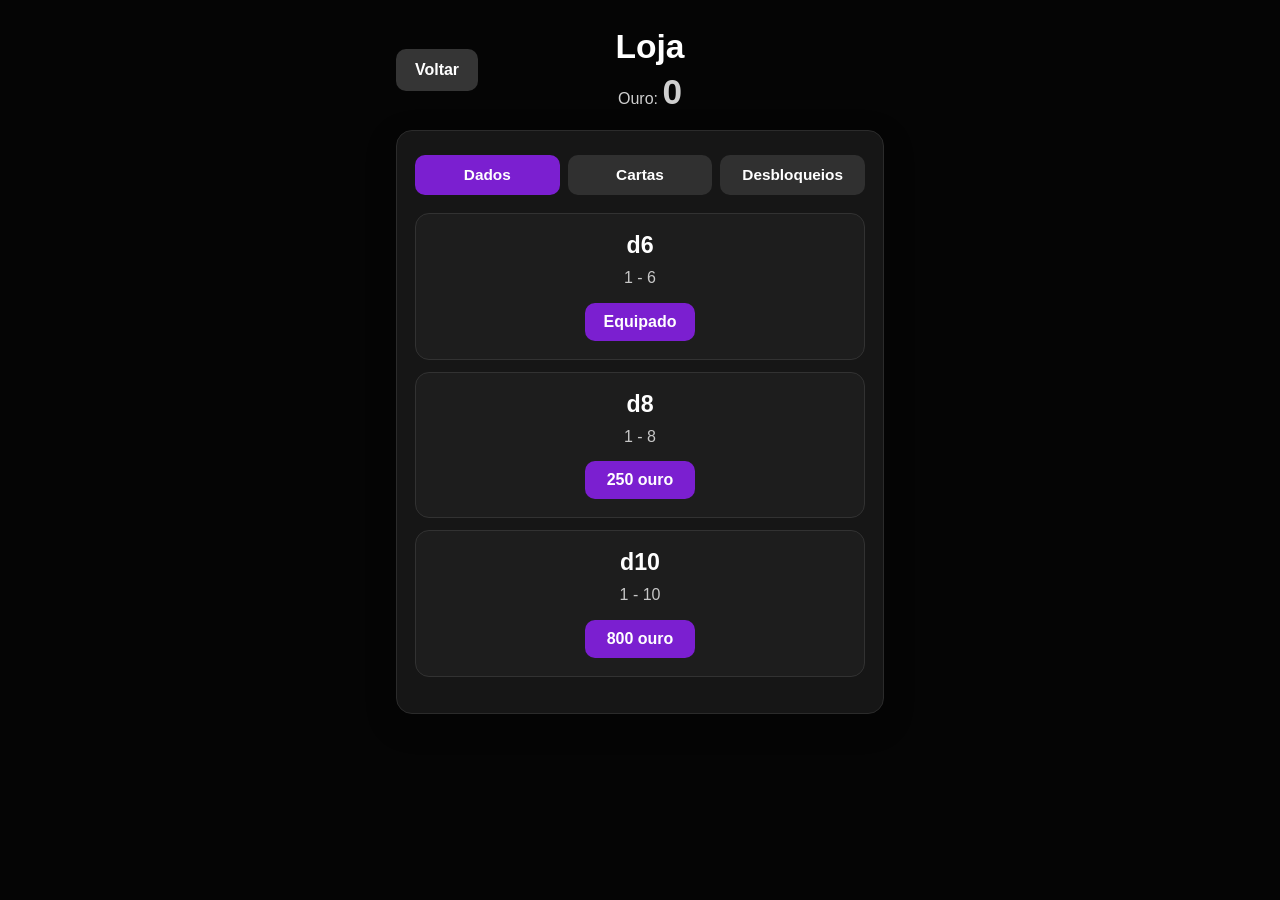
==== shop.html @ 1ba14eb3 "auto commit" ====
<!DOCTYPE html>
<html lang="pt-BR">
<head>
  <meta charset="UTF-8" />
  <meta name="viewport" content="width=device-width, initial-scale=1.0" />
  <title>Loja - Dice & Cards Idle</title>

  <link rel="manifest" href="manifest.json" />
  <link rel="stylesheet" href="style.css" />
  <meta name="theme-color" content="#6a1b9a" />
</head>
<body>
  <div class="container">
    <div class="shop-page-header">
      <button id="backBtn" class="secondary-btn">Voltar</button>

      <div class="shop-page-title">
        <h1>Loja</h1>
        <p class="shop-gold-line">Ouro: <span id="gold">0</span></p>
      </div>
    </div>

    <div class="card">
      <div class="shop-tabs">
        <button class="tab active" data-tab="diceTab">Dados</button>
        <button class="tab" data-tab="cardsTab">Cartas</button>
        <button class="tab" data-tab="unlockTab">Desbloqueios</button>
      </div>

      <div class="shop-body">
        <div id="diceTab" class="tab-content active">
          <div class="shop-item">
            <h3>d6</h3>
            <p>1 - 6</p>
            <button data-buy="dice6">Equipado</button>
          </div>

          <div class="shop-item">
            <h3>d8</h3>
            <p>1 - 8</p>
            <button data-buy="dice8">250 ouro</button>
          </div>

          <div class="shop-item">
            <h3>d10</h3>
            <p>1 - 10</p>
            <button data-buy="dice10">800 ouro</button>
          </div>
        </div>

        <div id="cardsTab" class="tab-content">
          <div class="shop-item">
            <h3>Sorte</h3>
            <p>+1 em toda rolagem</p>
            <button data-buy="luck">80 ouro</button>
          </div>

          <div class="shop-item">
            <h3>Crítico</h3>
            <p>Se cair no máximo, dobra</p>
            <button data-buy="crit">120 ouro</button>
          </div>

          <div class="shop-item">
            <h3>Par</h3>
            <p>Se cair número par, x2</p>
            <button data-buy="even">200 ouro</button>
          </div>
        </div>

        <div id="unlockTab" class="tab-content">
          <div class="shop-item">
            <h3>Auto Roll</h3>
            <p>Rola automaticamente</p>
            <button data-buy="autoroll">300 ouro</button>
          </div>

          <div class="shop-item">
            <h3>Ganho Offline</h3>
            <p>Receba ouro enquanto estiver fora</p>
            <button data-buy="offline">600 ouro</button>
          </div>
        </div>
      </div>
    </div>
  </div>

  <script src="shop.js"></script>
</body>
</html>
---- style.css ----
* {
  box-sizing: border-box;
  margin: 0;
  padding: 0;
}

body {
  background: #050505;
  color: #ffffff;
  font-family: Arial, Helvetica, sans-serif;
  min-height: 100vh;
}

.container {
  width: 100%;
  max-width: 520px;
  margin: 0 auto;
  padding: 28px 16px 40px;
}

h1 {
  text-align: center;
  font-size: 2.1rem;
  font-weight: 700;
  margin-bottom: 22px;
}

h2 {
  font-size: 1.1rem;
  font-weight: 700;
}

.card {
  background: #161616;
  border: 1px solid #2b2b2b;
  border-radius: 16px;
  padding: 24px 18px;
  margin-bottom: 18px;
  box-shadow: 0 10px 30px rgba(0, 0, 0, 0.25);
}

.main-card {
  text-align: center;
  padding-top: 26px;
  padding-bottom: 20px;
}

.ouro-area {
  margin-bottom: 18px;
}

.ouro-area p {
  color: #c9c9c9;
  font-size: 1.05rem;
  margin-bottom: 6px;
}

.ouro-area h2,
.shop-gold-line span {
  font-size: 2.2rem;
  font-weight: 700;
}

.dice {
  width: 82px;
  height: 82px;
  margin: 0 auto 18px;
  border-radius: 16px;
  background: #1f1f1f;
  border: 1px solid #353535;
  display: flex;
  align-items: center;
  justify-content: center;
  font-size: 2.2rem;
  font-weight: 700;
  box-shadow: inset 0 0 0 1px rgba(255, 255, 255, 0.02);
}

.gain-line {
  font-size: 1.2rem;
  font-weight: 700;
  color: #ffffff;
  min-height: 28px;
  margin-bottom: 16px;
}

.main-actions {
  display: flex;
  justify-content: center;
  gap: 10px;
  margin-bottom: 12px;
}

button {
  border: none;
  border-radius: 10px;
  font-weight: 700;
  font-size: 1rem;
  cursor: pointer;
  transition: 0.18s ease;
}

button:disabled {
  opacity: 0.65;
  cursor: not-allowed;
}

.main-btn {
  background: #7b1fd0;
  color: #ffffff;
  min-width: 112px;
  padding: 12px 18px;
}

.main-btn:hover {
  background: #8d31e0;
}

.secondary-btn {
  background: #353535;
  color: #ffffff;
  min-width: 82px;
  padding: 12px 18px;
}

.secondary-btn:hover {
  background: #444444;
}

.version {
  color: #9e9e9e;
  font-size: 0.95rem;
  margin-top: 2px;
}

.card h2 {
  text-align: center;
  font-size: 1.05rem;
  margin-bottom: 18px;
}

.card-slots {
  display: grid;
  grid-template-columns: repeat(3, 1fr);
  gap: 10px;
}

.slot {
  min-height: 72px;
  background: #1e1e1e;
  border: 1px solid #333333;
  border-radius: 12px;
  display: flex;
  align-items: center;
  justify-content: center;
  text-align: center;
  padding: 12px 8px;
  font-weight: 700;
  font-size: 0.98rem;
  cursor: pointer;
  transition: 0.18s ease;
}

.slot:hover {
  border-color: #5a5a5a;
}

.slot.locked {
  color: #8d8d8d;
}

.slot.locked span {
  display: inline-block;
  margin-top: 3px;
  font-size: 0.9rem;
  font-weight: 400;
}

/* SHOP PAGE */

.shop-page-header {
  display: flex;
  align-items: center;
  gap: 12px;
  margin-bottom: 18px;
}

.shop-page-title {
  flex: 1;
  text-align: center;
  margin-right: 74px;
}

.shop-page-title h1 {
  margin-bottom: 6px;
}

.shop-gold-line {
  color: #cfcfcf;
  font-size: 1rem;
}

.shop-tabs {
  display: grid;
  grid-template-columns: repeat(3, 1fr);
  gap: 8px;
  margin-bottom: 18px;
}

.tab {
  background: #303030;
  color: #ffffff;
  padding: 11px 10px;
  border-radius: 10px;
  font-size: 0.96rem;
}

.tab:hover {
  background: #3b3b3b;
}

.tab.active {
  background: #7b1fd0;
}

.shop-body {
  width: 100%;
}

.tab-content {
  display: none;
}

.tab-content.active {
  display: block;
}

.shop-item {
  background: #1d1d1d;
  border: 1px solid #323232;
  border-radius: 14px;
  padding: 18px 14px;
  text-align: center;
  margin-bottom: 12px;
}

.shop-item h3 {
  font-size: 1.45rem;
  margin-bottom: 8px;
}

.shop-item p {
  color: #c7c7c7;
  font-size: 1rem;
  line-height: 1.35;
  margin-bottom: 14px;
}

.shop-item button {
  background: #7b1fd0;
  color: #ffffff;
  padding: 10px 18px;
  min-width: 110px;
}

.shop-item button:hover {
  background: #8d31e0;
}

.shop-item button:disabled {
  background: #555555;
}

/* small polish */
a {
  color: inherit;
  text-decoration: none;
}

@media (max-width: 560px) {
  .container {
    padding: 22px 12px 32px;
  }

  h1 {
    font-size: 1.85rem;
    margin-bottom: 18px;
  }

  .card {
    padding: 20px 14px;
  }

  .dice {
    width: 76px;
    height: 76px;
    font-size: 2rem;
  }

  .main-actions {
    flex-wrap: wrap;
  }

  .main-btn,
  .secondary-btn {
    min-width: 110px;
  }

  .shop-page-header {
    align-items: flex-start;
  }

  .shop-page-title {
    margin-right: 0;
  }

  .card-slots {
    grid-template-columns: 1fr;
  }

  .slot {
    min-height: 66px;
  }

  .shop-item h3 {
    font-size: 1.25rem;
  }
}
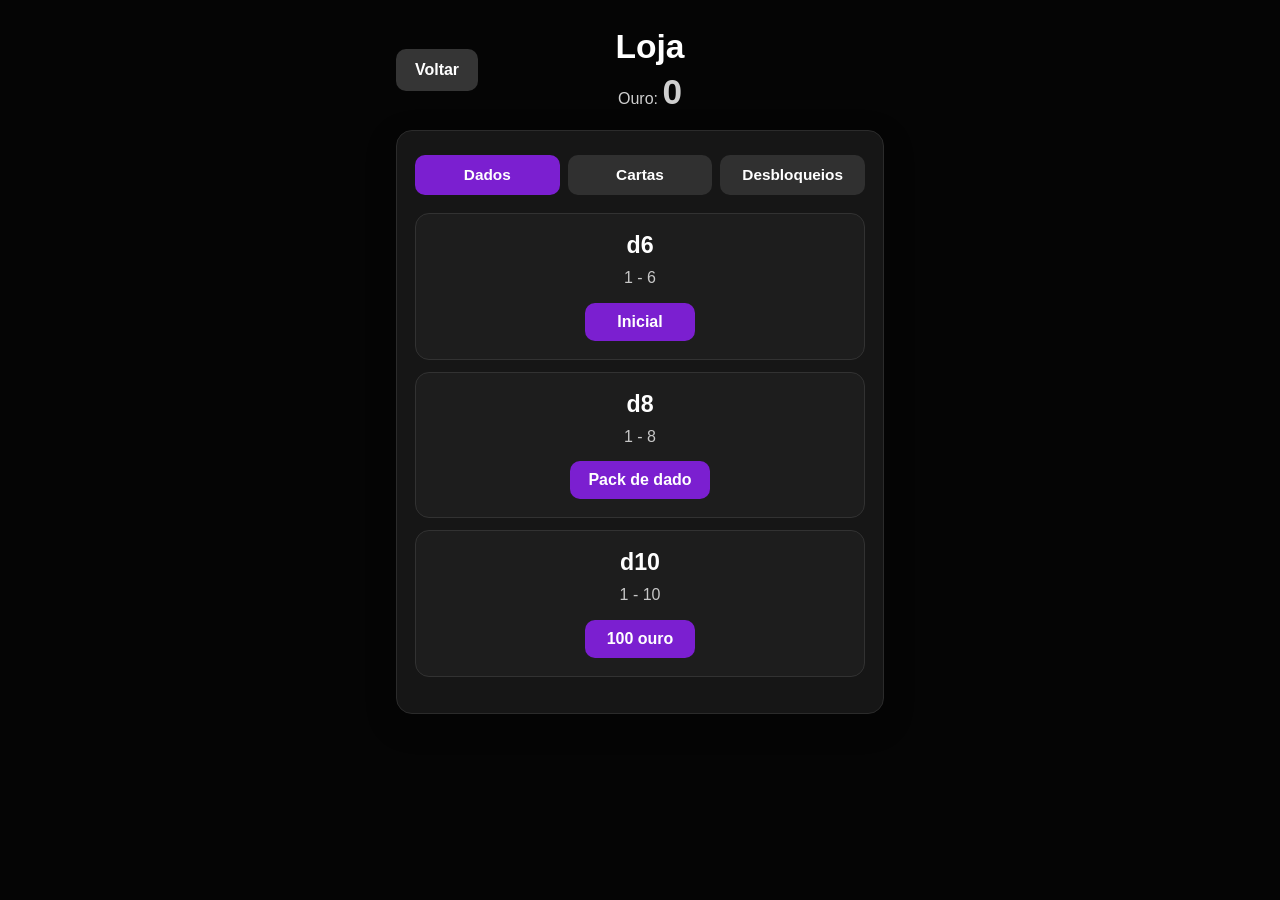
==== commit da2849fa: "auto commit" ====
--- a/shop.html
+++ b/shop.html
@@ -85,6 +85,6 @@
     </div>
   </div>
 
-  <script src="shop.js"></script>
+  <script type="module" src="./js/shop.js"></script>
 </body>
 </html>
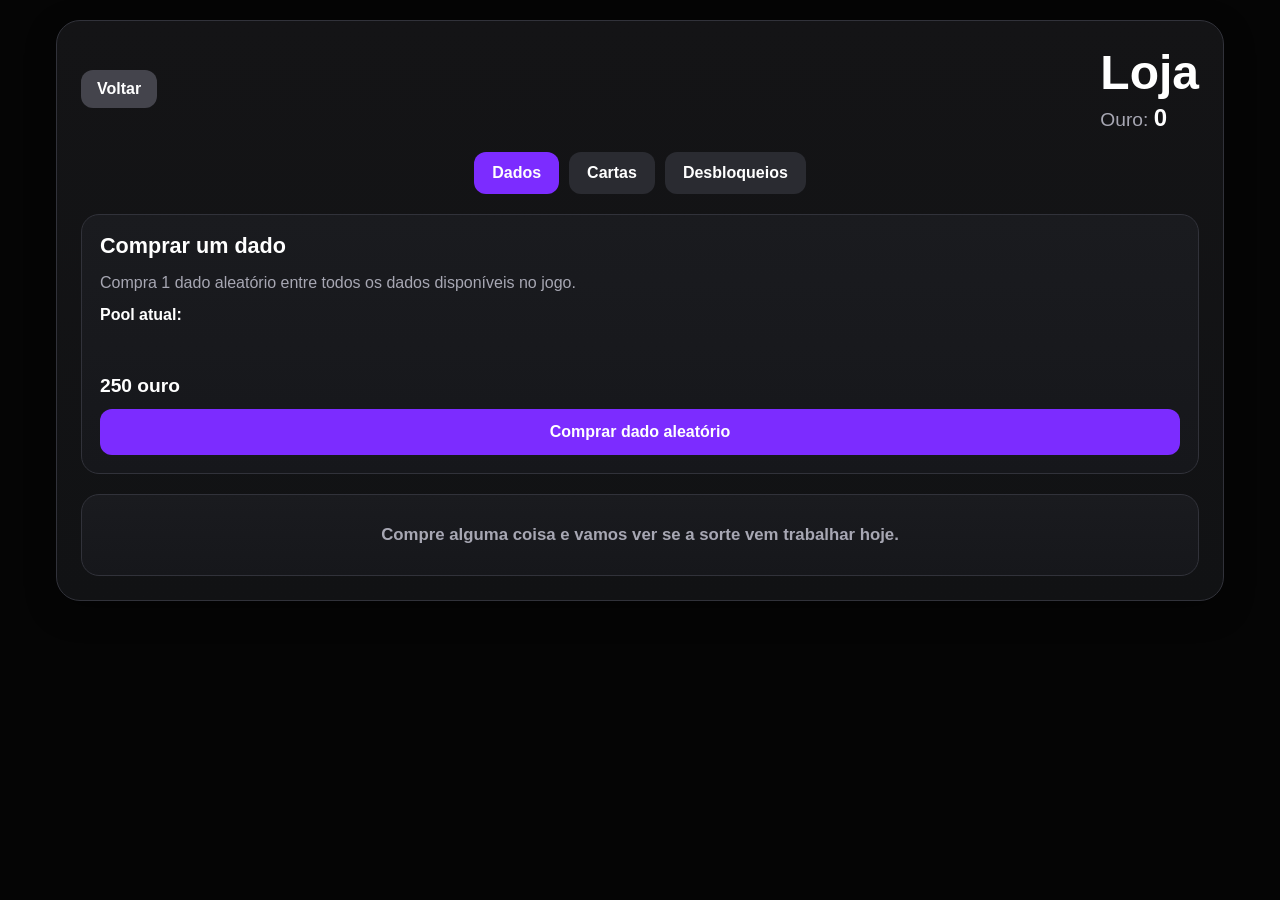
==== commit ed196549: "auto commit" ====
--- a/shop.html
+++ b/shop.html
@@ -4,86 +4,245 @@
   <meta charset="UTF-8" />
   <meta name="viewport" content="width=device-width, initial-scale=1.0" />
   <title>Loja - Dice & Cards Idle</title>
-
-  <link rel="manifest" href="manifest.json" />
-  <link rel="stylesheet" href="style.css" />
-  <meta name="theme-color" content="#6a1b9a" />
+  <link rel="stylesheet" href="./style.css" />
+  <style>
+    .shop-header {
+      display: flex;
+      justify-content: space-between;
+      align-items: center;
+      gap: 12px;
+      margin-bottom: 20px;
+      flex-wrap: wrap;
+    }
+
+    .shop-back {
+      text-decoration: none;
+      color: #fff;
+      background: #44444c;
+      border-radius: 12px;
+      padding: 10px 16px;
+      font-weight: 800;
+      display: inline-flex;
+      align-items: center;
+      justify-content: center;
+    }
+
+    .shop-title-wrap {
+      display: flex;
+      flex-direction: column;
+      gap: 4px;
+    }
+
+    .shop-title {
+      margin: 0;
+      font-size: clamp(2rem, 4vw, 3rem);
+      font-weight: 900;
+    }
+
+    .shop-gold {
+      font-size: 1.2rem;
+      color: var(--muted);
+    }
+
+    .shop-gold strong {
+      color: #fff;
+      font-size: 1.5rem;
+    }
+
+    .shop-tabs {
+      display: flex;
+      gap: 10px;
+      flex-wrap: wrap;
+      justify-content: center;
+      margin-bottom: 20px;
+    }
+
+    .shop-tab {
+      border: none;
+      border-radius: 12px;
+      padding: 12px 18px;
+      background: #2a2b31;
+      color: #fff;
+      font-weight: 800;
+      cursor: pointer;
+    }
+
+    .shop-tab.active {
+      background: var(--purple);
+    }
+
+    .shop-tab-panel {
+      display: none;
+    }
+
+    .shop-tab-panel.active {
+      display: block;
+    }
+
+    .shop-grid {
+      display: grid;
+      grid-template-columns: repeat(auto-fit, minmax(280px, 1fr));
+      gap: 16px;
+    }
+
+    .shop-card {
+      background: linear-gradient(180deg, var(--panel-2), #16171b);
+      border: 1px solid var(--border);
+      border-radius: 18px;
+      padding: 18px;
+      display: flex;
+      flex-direction: column;
+      gap: 12px;
+      min-height: 260px;
+    }
+
+    .shop-card h3 {
+      margin: 0;
+      font-size: 1.35rem;
+    }
+
+    .shop-card p {
+      margin: 0;
+      color: var(--muted);
+      line-height: 1.45;
+    }
+
+    .shop-price {
+      margin-top: auto;
+      font-size: 1.2rem;
+      font-weight: 900;
+      color: #fff;
+    }
+
+    .shop-action {
+      width: 100%;
+      height: 46px;
+      border: none;
+      border-radius: 12px;
+      background: var(--purple);
+      color: #fff;
+      font-weight: 800;
+      cursor: pointer;
+    }
+
+    .shop-action:disabled {
+      opacity: 0.5;
+      cursor: not-allowed;
+    }
+
+    .pool-list {
+      display: flex;
+      flex-wrap: wrap;
+      gap: 8px;
+      margin-top: 6px;
+    }
+
+    .pool-badge {
+      border: 1px solid var(--border);
+      background: #202127;
+      border-radius: 999px;
+      padding: 6px 10px;
+      font-size: 0.9rem;
+      color: #fff;
+    }
+
+    .shop-result {
+      margin-top: 20px;
+      background: linear-gradient(180deg, var(--panel-2), #16171b);
+      border: 1px solid var(--border);
+      border-radius: 18px;
+      padding: 16px;
+      min-height: 82px;
+      display: flex;
+      align-items: center;
+      justify-content: center;
+      text-align: center;
+      font-weight: 800;
+      font-size: 1.05rem;
+    }
+
+    .shop-result.muted {
+      color: var(--muted);
+      font-weight: 600;
+    }
+  </style>
 </head>
 <body>
-  <div class="container">
-    <div class="shop-page-header">
-      <button id="backBtn" class="secondary-btn">Voltar</button>
-
-      <div class="shop-page-title">
-        <h1>Loja</h1>
-        <p class="shop-gold-line">Ouro: <span id="gold">0</span></p>
+  <main class="container">
+    <section class="panel">
+      <div class="shop-header">
+        <a href="./index.html" class="shop-back">Voltar</a>
+
+        <div class="shop-title-wrap">
+          <h1 class="shop-title">Loja</h1>
+          <div class="shop-gold">Ouro: <strong id="shopGoldValue">0</strong></div>
+        </div>
       </div>
-    </div>
-
-    <div class="card">
+
       <div class="shop-tabs">
-        <button class="tab active" data-tab="diceTab">Dados</button>
-        <button class="tab" data-tab="cardsTab">Cartas</button>
-        <button class="tab" data-tab="unlockTab">Desbloqueios</button>
+        <button class="shop-tab active" data-tab="dados">Dados</button>
+        <button class="shop-tab" data-tab="cartas">Cartas</button>
+        <button class="shop-tab" data-tab="desbloqueios">Desbloqueios</button>
       </div>
 
-      <div class="shop-body">
-        <div id="diceTab" class="tab-content active">
-          <div class="shop-item">
-            <h3>d6</h3>
-            <p>1 - 6</p>
-            <button data-buy="dice6">Equipado</button>
-          </div>
-
-          <div class="shop-item">
-            <h3>d8</h3>
-            <p>1 - 8</p>
-            <button data-buy="dice8">250 ouro</button>
-          </div>
-
-          <div class="shop-item">
-            <h3>d10</h3>
-            <p>1 - 10</p>
-            <button data-buy="dice10">800 ouro</button>
-          </div>
-        </div>
-
-        <div id="cardsTab" class="tab-content">
-          <div class="shop-item">
-            <h3>Sorte</h3>
-            <p>+1 em toda rolagem</p>
-            <button data-buy="luck">80 ouro</button>
-          </div>
-
-          <div class="shop-item">
-            <h3>Crítico</h3>
-            <p>Se cair no máximo, dobra</p>
-            <button data-buy="crit">120 ouro</button>
-          </div>
-
-          <div class="shop-item">
-            <h3>Par</h3>
-            <p>Se cair número par, x2</p>
-            <button data-buy="even">200 ouro</button>
-          </div>
-        </div>
-
-        <div id="unlockTab" class="tab-content">
-          <div class="shop-item">
-            <h3>Auto Roll</h3>
-            <p>Rola automaticamente</p>
-            <button data-buy="autoroll">300 ouro</button>
-          </div>
-
-          <div class="shop-item">
-            <h3>Ganho Offline</h3>
-            <p>Receba ouro enquanto estiver fora</p>
-            <button data-buy="offline">600 ouro</button>
-          </div>
-        </div>
+      <section id="tab-dados" class="shop-tab-panel active">
+        <div class="shop-grid">
+          <article class="shop-card">
+            <h3>Comprar um dado</h3>
+            <p>
+              Compra 1 dado aleatório entre todos os dados disponíveis no jogo.
+            </p>
+
+            <div>
+              <strong>Pool atual:</strong>
+              <div id="dicePoolList" class="pool-list"></div>
+            </div>
+
+            <div class="shop-price">250 ouro</div>
+            <button id="buyRandomDieButton" class="shop-action">Comprar dado aleatório</button>
+          </article>
+        </div>
+      </section>
+
+      <section id="tab-cartas" class="shop-tab-panel">
+        <div class="shop-grid">
+          <article class="shop-card">
+            <h3>Comprar uma carta</h3>
+            <p>
+              Compra 1 carta aleatória entre todas as cartas disponíveis no jogo.
+            </p>
+
+            <div>
+              <strong>Pool atual:</strong>
+              <div id="cardPoolList" class="pool-list"></div>
+            </div>
+
+            <div class="shop-price">180 ouro</div>
+            <button id="buyRandomCardButton" class="shop-action">Comprar carta aleatória</button>
+          </article>
+        </div>
+      </section>
+
+      <section id="tab-desbloqueios" class="shop-tab-panel">
+        <div class="shop-grid">
+          <article class="shop-card">
+            <h3>Desbloqueios</h3>
+            <p>
+              Essa aba vai servir para upgrades permanentes depois, como:
+              Auto Roll, Offline Gain, mais slots, melhorias de raridade e outras maldades viciantes.
+            </p>
+
+            <div class="shop-price">Em breve</div>
+            <button class="shop-action" disabled>Indisponível por enquanto</button>
+          </article>
+        </div>
+      </section>
+
+      <div id="shopResult" class="shop-result muted">
+        Compre alguma coisa e vamos ver se a sorte vem trabalhar hoje.
       </div>
-    </div>
-  </div>
+    </section>
+  </main>
 
   <script type="module" src="./js/shop.js"></script>
 </body>
--- a/style.css
+++ b/style.css
@@ -1,328 +1,524 @@
+:root {
+  --bg: #050505;
+  --panel: #141416;
+  --panel-2: #1a1b1f;
+  --border: #31323a;
+  --text: #ffffff;
+  --muted: #a7a7b3;
+  --purple: #7c2cff;
+  --purple-hover: #8d46ff;
+  --button-dark: #44444c;
+  --shadow: 0 10px 30px rgba(0, 0, 0, 0.35);
+}
+
 * {
   box-sizing: border-box;
+}
+
+html,
+body {
   margin: 0;
   padding: 0;
+  background: var(--bg);
+  color: var(--text);
+  font-family: Arial, Helvetica, sans-serif;
 }
 
 body {
-  background: #050505;
-  color: #ffffff;
-  font-family: Arial, Helvetica, sans-serif;
   min-height: 100vh;
 }
 
+button,
+a {
+  font: inherit;
+}
+
 .container {
+  width: min(100%, 1200px);
+  margin: 0 auto;
+  padding: 20px 16px 40px;
+}
+
+.title {
+  text-align: center;
+  font-size: clamp(2.6rem, 4vw, 4rem);
+  margin: 0 0 22px;
+  font-weight: 900;
+}
+
+.panel {
+  background: linear-gradient(180deg, var(--panel), #111214);
+  border: 1px solid var(--border);
+  border-radius: 24px;
+  padding: 24px;
+  box-shadow: var(--shadow);
+  margin-bottom: 18px;
+}
+
+.main-panel {
+  display: flex;
+  flex-direction: column;
+  align-items: center;
+  gap: 18px;
+}
+
+.gold-box {
+  display: flex;
+  flex-direction: column;
+  align-items: center;
+  gap: 6px;
+}
+
+.label {
+  font-size: 1.2rem;
+  color: var(--text);
+  opacity: 0.92;
+}
+
+#goldValue {
+  font-size: 3rem;
+  font-weight: 900;
+}
+
+.roll-summary-area {
   width: 100%;
-  max-width: 520px;
+  display: flex;
+  justify-content: center;
+}
+
+.roll-slots-preview {
+  display: flex;
+  flex-wrap: wrap;
+  align-items: center;
+  justify-content: center;
+  gap: 12px;
+  min-height: 92px;
+}
+
+.roll-slot-box,
+.roll-total-box {
+  width: 74px;
+  height: 74px;
+  border-radius: 16px;
+  border: 1px solid var(--border);
+  background: linear-gradient(180deg, #1f2024, #18191d);
+  display: flex;
+  flex-direction: column;
+  align-items: center;
+  justify-content: center;
+  box-shadow: inset 0 0 0 1px rgba(255,255,255,0.02);
+}
+
+.roll-slot-box.empty {
+  opacity: 0.45;
+}
+
+.roll-slot-label {
+  font-size: 0.68rem;
+  color: var(--muted);
+  font-weight: 700;
+  margin-bottom: 4px;
+}
+
+.roll-slot-value,
+.roll-total-value {
+  font-size: 1.75rem;
+  font-weight: 900;
+}
+
+.roll-equals {
+  font-size: 2rem;
+  font-weight: 900;
+  color: var(--muted);
+  padding: 0 2px;
+}
+
+.roll-gain {
+  font-size: 2rem;
+  font-weight: 900;
+  color: var(--text);
+}
+
+.actions {
+  display: flex;
+  gap: 12px;
+  flex-wrap: wrap;
+  justify-content: center;
+}
+
+.btn {
+  border: none;
+  text-decoration: none;
+  min-width: 126px;
+  height: 50px;
+  border-radius: 14px;
+  padding: 0 20px;
+  display: inline-flex;
+  align-items: center;
+  justify-content: center;
+  color: #fff;
+  font-weight: 800;
+  cursor: pointer;
+  transition: transform 0.15s ease, opacity 0.15s ease, background 0.15s ease;
+}
+
+.btn:hover {
+  transform: translateY(-1px);
+}
+
+.btn-primary {
+  background: var(--purple);
+}
+
+.btn-primary:hover {
+  background: var(--purple-hover);
+}
+
+.btn-secondary {
+  background: var(--button-dark);
+}
+
+.version {
+  color: var(--muted);
+  font-size: 1rem;
+}
+
+.build-sections {
+  display: grid;
+  grid-template-columns: 1fr 1fr;
+  gap: 18px;
+  align-items: start;
+}
+
+.build-panel {
+  min-height: 100%;
+}
+
+.section-header {
+  display: flex;
+  flex-direction: column;
+  gap: 6px;
+  margin-bottom: 18px;
+}
+
+.section-header h2 {
+  margin: 0;
+  text-align: center;
+  font-size: 1.7rem;
+}
+
+.section-subtitle {
+  text-align: center;
+  color: var(--muted);
+  font-size: 0.95rem;
+}
+
+.dice-slots,
+.card-slots {
+  display: grid;
+  grid-template-columns: repeat(3, minmax(0, 1fr));
+  gap: 14px;
+}
+
+.dice-slot {
+  background: linear-gradient(180deg, var(--panel-2), #16171b);
+  border: 1px solid var(--border);
+  border-radius: 18px;
+  padding: 14px;
+  min-height: 250px;
+  display: flex;
+  flex-direction: column;
+  gap: 10px;
+  justify-content: space-between;
+}
+
+.card-slot {
+  background: linear-gradient(180deg, var(--panel-2), #16171b);
+  border: 1px solid var(--border);
+  border-radius: 18px;
+  padding: 14px;
+  min-height: 290px;
+  display: flex;
+  flex-direction: column;
+  gap: 10px;
+  justify-content: space-between;
+}
+
+.dice-slot-header,
+.card-slot-header {
+  display: flex;
+  justify-content: space-between;
+  align-items: flex-start;
+  gap: 8px;
+}
+
+.slot-label {
+  font-size: 0.8rem;
+  color: var(--muted);
+  font-weight: 700;
+  text-transform: uppercase;
+  letter-spacing: 0.04em;
+  line-height: 1.2;
+}
+
+.rarity-badge {
+  font-size: 0.68rem;
+  padding: 4px 8px;
+  border-radius: 999px;
+  background: #2a2b31;
+  color: #fff;
+  border: 1px solid rgba(255,255,255,0.08);
+  white-space: nowrap;
+}
+
+.dice-face {
+  width: 64px;
+  height: 64px;
   margin: 0 auto;
-  padding: 28px 16px 40px;
-}
-
-h1 {
-  text-align: center;
-  font-size: 2.1rem;
-  font-weight: 700;
-  margin-bottom: 22px;
-}
-
-h2 {
-  font-size: 1.1rem;
-  font-weight: 700;
-}
-
-.card {
-  background: #161616;
-  border: 1px solid #2b2b2b;
-  border-radius: 16px;
-  padding: 24px 18px;
-  margin-bottom: 18px;
-  box-shadow: 0 10px 30px rgba(0, 0, 0, 0.25);
-}
-
-.main-card {
-  text-align: center;
-  padding-top: 26px;
-  padding-bottom: 20px;
-}
-
-.ouro-area {
-  margin-bottom: 18px;
-}
-
-.ouro-area p {
-  color: #c9c9c9;
+  border-radius: 14px;
+  border: 1px solid var(--border);
+  display: grid;
+  place-items: center;
+  font-size: 1.4rem;
+  font-weight: 900;
+  background: #202127;
+}
+
+.card-art {
+  width: 100%;
+  aspect-ratio: 5 / 7;
+  border-radius: 14px;
+  border: 1px solid var(--border);
+  background: linear-gradient(180deg, #24252d, #1b1c21);
+  display: flex;
+  align-items: center;
+  justify-content: center;
+  padding: 10px;
+  text-align: center;
+  font-size: 1.15rem;
+  font-weight: 900;
+}
+
+.slot-name {
+  text-align: center;
+  font-weight: 800;
   font-size: 1.05rem;
-  margin-bottom: 6px;
-}
-
-.ouro-area h2,
-.shop-gold-line span {
-  font-size: 2.2rem;
-  font-weight: 700;
-}
-
-.dice {
-  width: 82px;
-  height: 82px;
-  margin: 0 auto 18px;
-  border-radius: 16px;
-  background: #1f1f1f;
-  border: 1px solid #353535;
-  display: flex;
-  align-items: center;
-  justify-content: center;
-  font-size: 2.2rem;
-  font-weight: 700;
-  box-shadow: inset 0 0 0 1px rgba(255, 255, 255, 0.02);
-}
-
-.gain-line {
-  font-size: 1.2rem;
-  font-weight: 700;
-  color: #ffffff;
-  min-height: 28px;
-  margin-bottom: 16px;
-}
-
-.main-actions {
-  display: flex;
-  justify-content: center;
-  gap: 10px;
-  margin-bottom: 12px;
-}
-
-button {
+  line-height: 1.25;
+  min-height: 40px;
+  display: flex;
+  align-items: center;
+  justify-content: center;
+}
+
+.slot-desc {
+  text-align: center;
+  color: var(--muted);
+  font-size: 0.9rem;
+  line-height: 1.35;
+  min-height: 56px;
+  display: -webkit-box;
+  -webkit-line-clamp: 3;
+  -webkit-box-orient: vertical;
+  overflow: hidden;
+}
+
+.slot-empty {
+  color: #7d7f8d;
+  font-style: italic;
+}
+
+.slot-mini-btn {
+  width: 100%;
+  height: 40px;
   border: none;
   border-radius: 10px;
-  font-weight: 700;
+  cursor: pointer;
+  font-weight: 800;
+  background: #4a4b56;
+  color: #fff;
+}
+
+.slot-mini-btn.equip {
+  background: var(--purple);
+}
+
+.slot-mini-btn.unequip {
+  background: #5b5d66;
+}
+
+.modal.hidden {
+  display: none;
+}
+
+.modal {
+  position: fixed;
+  inset: 0;
+  z-index: 1000;
+}
+
+.modal-backdrop {
+  position: absolute;
+  inset: 0;
+  background: rgba(0, 0, 0, 0.72);
+}
+
+.modal-content {
+  position: relative;
+  z-index: 2;
+  width: min(92vw, 720px);
+  max-height: 82vh;
+  overflow: auto;
+  margin: 6vh auto 0;
+  background: #131419;
+  border: 1px solid var(--border);
+  border-radius: 22px;
+  box-shadow: var(--shadow);
+  padding: 18px;
+}
+
+.modal-header {
+  display: flex;
+  justify-content: space-between;
+  align-items: center;
+  gap: 10px;
+  margin-bottom: 16px;
+}
+
+.modal-header h3 {
+  margin: 0;
+  font-size: 1.4rem;
+}
+
+.modal-close {
+  width: 42px;
+  height: 42px;
+  border: none;
+  border-radius: 12px;
+  background: #2d2f38;
+  color: #fff;
+  font-size: 1.5rem;
+  cursor: pointer;
+}
+
+.modal-list {
+  display: grid;
+  grid-template-columns: repeat(auto-fit, minmax(200px, 1fr));
+  gap: 12px;
+}
+
+.modal-card {
+  background: linear-gradient(180deg, #1b1c21, #15161a);
+  border: 1px solid var(--border);
+  border-radius: 16px;
+  padding: 14px;
+  display: flex;
+  flex-direction: column;
+  gap: 10px;
+}
+
+.modal-card-title {
   font-size: 1rem;
+  font-weight: 800;
+}
+
+.modal-card-desc {
+  color: var(--muted);
+  font-size: 0.92rem;
+  line-height: 1.4;
+  min-height: 48px;
+}
+
+.modal-card button {
+  margin-top: auto;
+  width: 100%;
+  height: 40px;
+  border: none;
+  border-radius: 10px;
+  background: var(--purple);
+  color: #fff;
+  font-weight: 800;
   cursor: pointer;
-  transition: 0.18s ease;
-}
-
-button:disabled {
-  opacity: 0.65;
-  cursor: not-allowed;
-}
-
-.main-btn {
-  background: #7b1fd0;
-  color: #ffffff;
-  min-width: 112px;
-  padding: 12px 18px;
-}
-
-.main-btn:hover {
-  background: #8d31e0;
-}
-
-.secondary-btn {
-  background: #353535;
-  color: #ffffff;
-  min-width: 82px;
-  padding: 12px 18px;
-}
-
-.secondary-btn:hover {
-  background: #444444;
-}
-
-.version {
-  color: #9e9e9e;
-  font-size: 0.95rem;
-  margin-top: 2px;
-}
-
-.card h2 {
-  text-align: center;
-  font-size: 1.05rem;
-  margin-bottom: 18px;
-}
-
-.card-slots {
-  display: grid;
-  grid-template-columns: repeat(3, 1fr);
-  gap: 10px;
-}
-
-.slot {
-  min-height: 72px;
-  background: #1e1e1e;
-  border: 1px solid #333333;
-  border-radius: 12px;
-  display: flex;
-  align-items: center;
-  justify-content: center;
-  text-align: center;
-  padding: 12px 8px;
-  font-weight: 700;
-  font-size: 0.98rem;
-  cursor: pointer;
-  transition: 0.18s ease;
-}
-
-.slot:hover {
-  border-color: #5a5a5a;
-}
-
-.slot.locked {
-  color: #8d8d8d;
-}
-
-.slot.locked span {
-  display: inline-block;
-  margin-top: 3px;
-  font-size: 0.9rem;
-  font-weight: 400;
-}
-
-/* SHOP PAGE */
-
-.shop-page-header {
-  display: flex;
-  align-items: center;
-  gap: 12px;
-  margin-bottom: 18px;
-}
-
-.shop-page-title {
-  flex: 1;
-  text-align: center;
-  margin-right: 74px;
-}
-
-.shop-page-title h1 {
-  margin-bottom: 6px;
-}
-
-.shop-gold-line {
-  color: #cfcfcf;
-  font-size: 1rem;
-}
-
-.shop-tabs {
-  display: grid;
-  grid-template-columns: repeat(3, 1fr);
-  gap: 8px;
-  margin-bottom: 18px;
-}
-
-.tab {
-  background: #303030;
-  color: #ffffff;
-  padding: 11px 10px;
-  border-radius: 10px;
-  font-size: 0.96rem;
-}
-
-.tab:hover {
-  background: #3b3b3b;
-}
-
-.tab.active {
-  background: #7b1fd0;
-}
-
-.shop-body {
-  width: 100%;
-}
-
-.tab-content {
-  display: none;
-}
-
-.tab-content.active {
-  display: block;
-}
-
-.shop-item {
-  background: #1d1d1d;
-  border: 1px solid #323232;
-  border-radius: 14px;
-  padding: 18px 14px;
-  text-align: center;
-  margin-bottom: 12px;
-}
-
-.shop-item h3 {
-  font-size: 1.45rem;
-  margin-bottom: 8px;
-}
-
-.shop-item p {
-  color: #c7c7c7;
-  font-size: 1rem;
-  line-height: 1.35;
-  margin-bottom: 14px;
-}
-
-.shop-item button {
-  background: #7b1fd0;
-  color: #ffffff;
-  padding: 10px 18px;
-  min-width: 110px;
-}
-
-.shop-item button:hover {
-  background: #8d31e0;
-}
-
-.shop-item button:disabled {
-  background: #555555;
-}
-
-/* small polish */
-a {
-  color: inherit;
-  text-decoration: none;
-}
-
-@media (max-width: 560px) {
+}
+
+.empty-modal {
+  color: var(--muted);
+  text-align: center;
+  padding: 20px 10px;
+}
+
+.rarity-common {
+  background: #3c3f47;
+}
+
+.rarity-uncommon {
+  background: #18794e;
+}
+
+.rarity-rare {
+  background: #2458ff;
+}
+
+.rarity-epic {
+  background: #7b2fff;
+}
+
+.rarity-legendary {
+  background: #c97a00;
+}
+
+@media (max-width: 1100px) {
+  .build-sections {
+    grid-template-columns: 1fr;
+  }
+
+  .dice-slots,
+  .card-slots {
+    grid-template-columns: repeat(5, minmax(0, 1fr));
+  }
+}
+
+@media (max-width: 900px) {
+  .dice-slots,
+  .card-slots {
+    grid-template-columns: repeat(3, minmax(0, 1fr));
+  }
+}
+
+@media (max-width: 640px) {
+  .dice-slots,
+  .card-slots {
+    grid-template-columns: repeat(2, minmax(0, 1fr));
+  }
+
+  .roll-slot-box,
+  .roll-total-box {
+    width: 64px;
+    height: 64px;
+  }
+
+  .roll-slot-value,
+  .roll-total-value {
+    font-size: 1.45rem;
+  }
+}
+
+@media (max-width: 480px) {
   .container {
-    padding: 22px 12px 32px;
-  }
-
-  h1 {
-    font-size: 1.85rem;
-    margin-bottom: 18px;
-  }
-
-  .card {
-    padding: 20px 14px;
-  }
-
-  .dice {
-    width: 76px;
-    height: 76px;
-    font-size: 2rem;
-  }
-
-  .main-actions {
-    flex-wrap: wrap;
-  }
-
-  .main-btn,
-  .secondary-btn {
-    min-width: 110px;
-  }
-
-  .shop-page-header {
-    align-items: flex-start;
-  }
-
-  .shop-page-title {
-    margin-right: 0;
-  }
-
+    padding: 14px 10px 30px;
+  }
+
+  .panel {
+    padding: 16px;
+    border-radius: 18px;
+  }
+
+  .dice-slots,
   .card-slots {
     grid-template-columns: 1fr;
   }
 
-  .slot {
-    min-height: 66px;
-  }
-
-  .shop-item h3 {
-    font-size: 1.25rem;
+  .btn {
+    flex: 1;
+    min-width: 0;
   }
 }
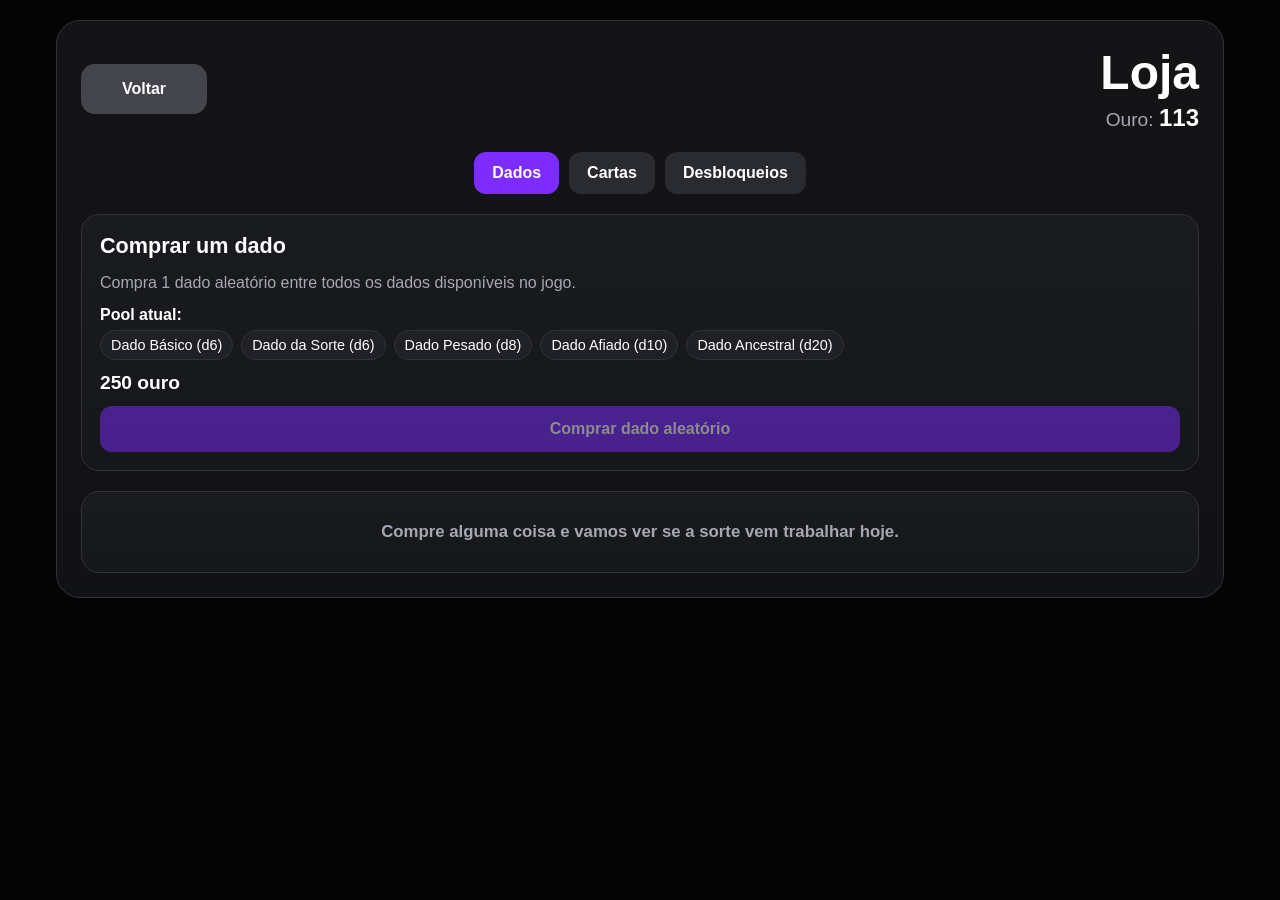
==== commit 8145fb23: "auto commit" ====
--- a/shop.html
+++ b/shop.html
@@ -5,173 +5,12 @@
   <meta name="viewport" content="width=device-width, initial-scale=1.0" />
   <title>Loja - Dice & Cards Idle</title>
   <link rel="stylesheet" href="./style.css" />
-  <style>
-    .shop-header {
-      display: flex;
-      justify-content: space-between;
-      align-items: center;
-      gap: 12px;
-      margin-bottom: 20px;
-      flex-wrap: wrap;
-    }
-
-    .shop-back {
-      text-decoration: none;
-      color: #fff;
-      background: #44444c;
-      border-radius: 12px;
-      padding: 10px 16px;
-      font-weight: 800;
-      display: inline-flex;
-      align-items: center;
-      justify-content: center;
-    }
-
-    .shop-title-wrap {
-      display: flex;
-      flex-direction: column;
-      gap: 4px;
-    }
-
-    .shop-title {
-      margin: 0;
-      font-size: clamp(2rem, 4vw, 3rem);
-      font-weight: 900;
-    }
-
-    .shop-gold {
-      font-size: 1.2rem;
-      color: var(--muted);
-    }
-
-    .shop-gold strong {
-      color: #fff;
-      font-size: 1.5rem;
-    }
-
-    .shop-tabs {
-      display: flex;
-      gap: 10px;
-      flex-wrap: wrap;
-      justify-content: center;
-      margin-bottom: 20px;
-    }
-
-    .shop-tab {
-      border: none;
-      border-radius: 12px;
-      padding: 12px 18px;
-      background: #2a2b31;
-      color: #fff;
-      font-weight: 800;
-      cursor: pointer;
-    }
-
-    .shop-tab.active {
-      background: var(--purple);
-    }
-
-    .shop-tab-panel {
-      display: none;
-    }
-
-    .shop-tab-panel.active {
-      display: block;
-    }
-
-    .shop-grid {
-      display: grid;
-      grid-template-columns: repeat(auto-fit, minmax(280px, 1fr));
-      gap: 16px;
-    }
-
-    .shop-card {
-      background: linear-gradient(180deg, var(--panel-2), #16171b);
-      border: 1px solid var(--border);
-      border-radius: 18px;
-      padding: 18px;
-      display: flex;
-      flex-direction: column;
-      gap: 12px;
-      min-height: 260px;
-    }
-
-    .shop-card h3 {
-      margin: 0;
-      font-size: 1.35rem;
-    }
-
-    .shop-card p {
-      margin: 0;
-      color: var(--muted);
-      line-height: 1.45;
-    }
-
-    .shop-price {
-      margin-top: auto;
-      font-size: 1.2rem;
-      font-weight: 900;
-      color: #fff;
-    }
-
-    .shop-action {
-      width: 100%;
-      height: 46px;
-      border: none;
-      border-radius: 12px;
-      background: var(--purple);
-      color: #fff;
-      font-weight: 800;
-      cursor: pointer;
-    }
-
-    .shop-action:disabled {
-      opacity: 0.5;
-      cursor: not-allowed;
-    }
-
-    .pool-list {
-      display: flex;
-      flex-wrap: wrap;
-      gap: 8px;
-      margin-top: 6px;
-    }
-
-    .pool-badge {
-      border: 1px solid var(--border);
-      background: #202127;
-      border-radius: 999px;
-      padding: 6px 10px;
-      font-size: 0.9rem;
-      color: #fff;
-    }
-
-    .shop-result {
-      margin-top: 20px;
-      background: linear-gradient(180deg, var(--panel-2), #16171b);
-      border: 1px solid var(--border);
-      border-radius: 18px;
-      padding: 16px;
-      min-height: 82px;
-      display: flex;
-      align-items: center;
-      justify-content: center;
-      text-align: center;
-      font-weight: 800;
-      font-size: 1.05rem;
-    }
-
-    .shop-result.muted {
-      color: var(--muted);
-      font-weight: 600;
-    }
-  </style>
 </head>
 <body>
   <main class="container">
     <section class="panel">
       <div class="shop-header">
-        <a href="./index.html" class="shop-back">Voltar</a>
+        <a href="./index.html" class="btn btn-secondary">Voltar</a>
 
         <div class="shop-title-wrap">
           <h1 class="shop-title">Loja</h1>
@@ -189,9 +28,7 @@
         <div class="shop-grid">
           <article class="shop-card">
             <h3>Comprar um dado</h3>
-            <p>
-              Compra 1 dado aleatório entre todos os dados disponíveis no jogo.
-            </p>
+            <p>Compra 1 dado aleatório entre todos os dados disponíveis no jogo.</p>
 
             <div>
               <strong>Pool atual:</strong>
@@ -208,9 +45,7 @@
         <div class="shop-grid">
           <article class="shop-card">
             <h3>Comprar uma carta</h3>
-            <p>
-              Compra 1 carta aleatória entre todas as cartas disponíveis no jogo.
-            </p>
+            <p>Compra 1 carta aleatória entre todas as cartas disponíveis no jogo.</p>
 
             <div>
               <strong>Pool atual:</strong>
@@ -227,13 +62,9 @@
         <div class="shop-grid">
           <article class="shop-card">
             <h3>Desbloqueios</h3>
-            <p>
-              Essa aba vai servir para upgrades permanentes depois, como:
-              Auto Roll, Offline Gain, mais slots, melhorias de raridade e outras maldades viciantes.
-            </p>
-
+            <p>Essa aba fica reservada para Auto Roll, Offline Gain, melhorias de raridade, mais slots e outras safadezas viciantes.</p>
             <div class="shop-price">Em breve</div>
-            <button class="shop-action" disabled>Indisponível por enquanto</button>
+            <button class="shop-action" disabled>Indisponível</button>
           </article>
         </div>
       </section>
--- a/style.css
+++ b/style.css
@@ -8,6 +8,9 @@
   --purple: #7c2cff;
   --purple-hover: #8d46ff;
   --button-dark: #44444c;
+  --green-felt-1: #146c2d;
+  --green-felt-2: #0b4e20;
+  --green-felt-3: #083916;
   --shadow: 0 10px 30px rgba(0, 0, 0, 0.35);
 }
 
@@ -41,8 +44,8 @@
 
 .title {
   text-align: center;
-  font-size: clamp(2.6rem, 4vw, 4rem);
-  margin: 0 0 22px;
+  font-size: clamp(2.6rem, 5vw, 4rem);
+  margin: 0 0 24px;
   font-weight: 900;
 }
 
@@ -55,7 +58,7 @@
   margin-bottom: 18px;
 }
 
-.main-panel {
+.top-panel {
   display: flex;
   flex-direction: column;
   align-items: center;
@@ -91,14 +94,14 @@
   flex-wrap: wrap;
   align-items: center;
   justify-content: center;
-  gap: 12px;
-  min-height: 92px;
+  gap: 10px;
+  min-height: 90px;
 }
 
 .roll-slot-box,
 .roll-total-box {
-  width: 74px;
-  height: 74px;
+  width: 72px;
+  height: 72px;
   border-radius: 16px;
   border: 1px solid var(--border);
   background: linear-gradient(180deg, #1f2024, #18191d);
@@ -106,7 +109,6 @@
   flex-direction: column;
   align-items: center;
   justify-content: center;
-  box-shadow: inset 0 0 0 1px rgba(255,255,255,0.02);
 }
 
 .roll-slot-box.empty {
@@ -130,7 +132,7 @@
   font-size: 2rem;
   font-weight: 900;
   color: var(--muted);
-  padding: 0 2px;
+  padding: 0 4px;
 }
 
 .roll-gain {
@@ -183,167 +185,249 @@
   font-size: 1rem;
 }
 
-.build-sections {
+.table-panel {
+  padding: 28px;
+}
+
+.table-area {
+  background:
+    radial-gradient(circle at center, rgba(255,255,255,0.06) 0%, transparent 45%),
+    radial-gradient(circle at center, var(--green-felt-1) 0%, var(--green-felt-2) 62%, var(--green-felt-3) 100%);
+  border-radius: 999px;
+  padding: 40px 30px;
+  box-shadow:
+    inset 0 0 60px rgba(0, 0, 0, 0.35),
+    inset 0 0 12px rgba(255,255,255,0.04),
+    0 16px 40px rgba(0,0,0,0.4);
+  border: 1px solid rgba(255,255,255,0.06);
+}
+
+.loadout-section {
+  display: flex;
+  flex-direction: column;
+  align-items: center;
+  gap: 18px;
+}
+
+.loadout-title {
+  margin: 0;
+  font-size: 1.6rem;
+  font-weight: 900;
+  text-align: center;
+}
+
+.felt-divider {
+  height: 34px;
+}
+
+.slot-row {
+  display: flex;
+  justify-content: center;
+  gap: 12px;
+  flex-wrap: wrap;
+}
+
+.slot-chip {
+  width: 86px;
+  height: 86px;
+  background: linear-gradient(180deg, #1f2024, #18191d);
+  border: 1px solid var(--border);
+  border-radius: 18px;
+  display: flex;
+  align-items: center;
+  justify-content: center;
+  font-weight: 900;
+  font-size: 1.5rem;
+  cursor: pointer;
+  position: relative;
+  text-align: center;
+  padding: 8px;
+  line-height: 1.1;
+}
+
+.slot-chip.card {
+  font-size: 0.95rem;
+  width: 100px;
+  height: 128px;
+  border-radius: 16px;
+}
+
+.slot-chip.empty {
+  opacity: 0.55;
+}
+
+.slot-chip:hover {
+  transform: translateY(-2px);
+}
+
+.shop-header {
+  display: flex;
+  justify-content: space-between;
+  align-items: center;
+  gap: 12px;
+  margin-bottom: 20px;
+  flex-wrap: wrap;
+}
+
+.shop-title-wrap {
+  display: flex;
+  flex-direction: column;
+  gap: 4px;
+  text-align: right;
+}
+
+.shop-title {
+  margin: 0;
+  font-size: clamp(2rem, 4vw, 3rem);
+  font-weight: 900;
+}
+
+.shop-gold {
+  font-size: 1.2rem;
+  color: var(--muted);
+}
+
+.shop-gold strong {
+  color: #fff;
+  font-size: 1.5rem;
+}
+
+.shop-tabs {
+  display: flex;
+  gap: 10px;
+  flex-wrap: wrap;
+  justify-content: center;
+  margin-bottom: 20px;
+}
+
+.shop-tab {
+  border: none;
+  border-radius: 12px;
+  padding: 12px 18px;
+  background: #2a2b31;
+  color: #fff;
+  font-weight: 800;
+  cursor: pointer;
+}
+
+.shop-tab.active {
+  background: var(--purple);
+}
+
+.shop-tab-panel {
+  display: none;
+}
+
+.shop-tab-panel.active {
+  display: block;
+}
+
+.shop-grid,
+.inventory-grid {
   display: grid;
-  grid-template-columns: 1fr 1fr;
-  gap: 18px;
-  align-items: start;
-}
-
-.build-panel {
-  min-height: 100%;
-}
-
-.section-header {
+  grid-template-columns: repeat(auto-fit, minmax(280px, 1fr));
+  gap: 16px;
+}
+
+.shop-card,
+.inventory-card,
+.modal-card {
+  background: linear-gradient(180deg, var(--panel-2), #16171b);
+  border: 1px solid var(--border);
+  border-radius: 18px;
+  padding: 18px;
   display: flex;
   flex-direction: column;
+  gap: 12px;
+}
+
+.shop-card h3,
+.inventory-card h3 {
+  margin: 0;
+  font-size: 1.35rem;
+}
+
+.shop-card p,
+.inventory-card p {
+  margin: 0;
+  color: var(--muted);
+  line-height: 1.45;
+}
+
+.shop-price {
+  margin-top: auto;
+  font-size: 1.2rem;
+  font-weight: 900;
+  color: #fff;
+}
+
+.shop-action,
+.inventory-action,
+.modal-card button {
+  width: 100%;
+  height: 46px;
+  border: none;
+  border-radius: 12px;
+  background: var(--purple);
+  color: #fff;
+  font-weight: 800;
+  cursor: pointer;
+}
+
+.shop-action:disabled,
+.inventory-action:disabled {
+  opacity: 0.5;
+  cursor: not-allowed;
+}
+
+.pool-list {
+  display: flex;
+  flex-wrap: wrap;
+  gap: 8px;
+  margin-top: 6px;
+}
+
+.pool-badge,
+.stack-badge,
+.rarity-badge {
+  border: 1px solid var(--border);
+  background: #202127;
+  border-radius: 999px;
+  padding: 6px 10px;
+  font-size: 0.9rem;
+  color: #fff;
+  display: inline-flex;
+  align-items: center;
   gap: 6px;
-  margin-bottom: 18px;
-}
-
-.section-header h2 {
-  margin: 0;
-  text-align: center;
-  font-size: 1.7rem;
-}
-
-.section-subtitle {
-  text-align: center;
-  color: var(--muted);
-  font-size: 0.95rem;
-}
-
-.dice-slots,
-.card-slots {
-  display: grid;
-  grid-template-columns: repeat(3, minmax(0, 1fr));
-  gap: 14px;
-}
-
-.dice-slot {
+}
+
+.inventory-topline,
+.modal-topline {
+  display: flex;
+  justify-content: space-between;
+  align-items: center;
+  gap: 12px;
+  flex-wrap: wrap;
+}
+
+.shop-result {
+  margin-top: 20px;
   background: linear-gradient(180deg, var(--panel-2), #16171b);
   border: 1px solid var(--border);
   border-radius: 18px;
-  padding: 14px;
-  min-height: 250px;
-  display: flex;
-  flex-direction: column;
-  gap: 10px;
-  justify-content: space-between;
-}
-
-.card-slot {
-  background: linear-gradient(180deg, var(--panel-2), #16171b);
-  border: 1px solid var(--border);
-  border-radius: 18px;
-  padding: 14px;
-  min-height: 290px;
-  display: flex;
-  flex-direction: column;
-  gap: 10px;
-  justify-content: space-between;
-}
-
-.dice-slot-header,
-.card-slot-header {
-  display: flex;
-  justify-content: space-between;
-  align-items: flex-start;
-  gap: 8px;
-}
-
-.slot-label {
-  font-size: 0.8rem;
-  color: var(--muted);
-  font-weight: 700;
-  text-transform: uppercase;
-  letter-spacing: 0.04em;
-  line-height: 1.2;
-}
-
-.rarity-badge {
-  font-size: 0.68rem;
-  padding: 4px 8px;
-  border-radius: 999px;
-  background: #2a2b31;
-  color: #fff;
-  border: 1px solid rgba(255,255,255,0.08);
-  white-space: nowrap;
-}
-
-.dice-face {
-  width: 64px;
-  height: 64px;
-  margin: 0 auto;
-  border-radius: 14px;
-  border: 1px solid var(--border);
-  display: grid;
-  place-items: center;
-  font-size: 1.4rem;
-  font-weight: 900;
-  background: #202127;
-}
-
-.card-art {
-  width: 100%;
-  aspect-ratio: 5 / 7;
-  border-radius: 14px;
-  border: 1px solid var(--border);
-  background: linear-gradient(180deg, #24252d, #1b1c21);
-  display: flex;
-  align-items: center;
-  justify-content: center;
-  padding: 10px;
-  text-align: center;
-  font-size: 1.15rem;
-  font-weight: 900;
-}
-
-.slot-name {
+  padding: 16px;
+  min-height: 82px;
+  display: flex;
+  align-items: center;
+  justify-content: center;
   text-align: center;
   font-weight: 800;
   font-size: 1.05rem;
-  line-height: 1.25;
-  min-height: 40px;
-  display: flex;
-  align-items: center;
-  justify-content: center;
-}
-
-.slot-desc {
-  text-align: center;
-  color: var(--muted);
-  font-size: 0.9rem;
-  line-height: 1.35;
-  min-height: 56px;
-  display: -webkit-box;
-  -webkit-line-clamp: 3;
-  -webkit-box-orient: vertical;
-  overflow: hidden;
-}
-
-.slot-empty {
-  color: #7d7f8d;
-  font-style: italic;
-}
-
-.slot-mini-btn {
-  width: 100%;
-  height: 40px;
-  border: none;
-  border-radius: 10px;
-  cursor: pointer;
-  font-weight: 800;
-  background: #4a4b56;
-  color: #fff;
-}
-
-.slot-mini-btn.equip {
-  background: var(--purple);
-}
-
-.slot-mini-btn.unequip {
-  background: #5b5d66;
+}
+
+.shop-result.muted {
+  color: var(--muted);
+  font-weight: 600;
 }
 
 .modal.hidden {
@@ -402,45 +486,11 @@
 
 .modal-list {
   display: grid;
-  grid-template-columns: repeat(auto-fit, minmax(200px, 1fr));
+  grid-template-columns: repeat(auto-fit, minmax(220px, 1fr));
   gap: 12px;
 }
 
-.modal-card {
-  background: linear-gradient(180deg, #1b1c21, #15161a);
-  border: 1px solid var(--border);
-  border-radius: 16px;
-  padding: 14px;
-  display: flex;
-  flex-direction: column;
-  gap: 10px;
-}
-
-.modal-card-title {
-  font-size: 1rem;
-  font-weight: 800;
-}
-
-.modal-card-desc {
-  color: var(--muted);
-  font-size: 0.92rem;
-  line-height: 1.4;
-  min-height: 48px;
-}
-
-.modal-card button {
-  margin-top: auto;
-  width: 100%;
-  height: 40px;
-  border: none;
-  border-radius: 10px;
-  background: var(--purple);
-  color: #fff;
-  font-weight: 800;
-  cursor: pointer;
-}
-
-.empty-modal {
+.empty-state {
   color: var(--muted);
   text-align: center;
   padding: 20px 10px;
@@ -466,59 +516,32 @@
   background: #c97a00;
 }
 
-@media (max-width: 1100px) {
-  .build-sections {
-    grid-template-columns: 1fr;
+@media (max-width: 700px) {
+  .table-area {
+    border-radius: 36px;
+    padding: 28px 16px;
   }
 
-  .dice-slots,
-  .card-slots {
-    grid-template-columns: repeat(5, minmax(0, 1fr));
+  .slot-chip {
+    width: 70px;
+    height: 70px;
+    font-size: 1.2rem;
   }
-}
-
-@media (max-width: 900px) {
-  .dice-slots,
-  .card-slots {
-    grid-template-columns: repeat(3, minmax(0, 1fr));
-  }
-}
-
-@media (max-width: 640px) {
-  .dice-slots,
-  .card-slots {
-    grid-template-columns: repeat(2, minmax(0, 1fr));
+
+  .slot-chip.card {
+    width: 82px;
+    height: 108px;
+    font-size: 0.82rem;
   }
 
   .roll-slot-box,
   .roll-total-box {
-    width: 64px;
-    height: 64px;
+    width: 62px;
+    height: 62px;
   }
 
   .roll-slot-value,
   .roll-total-value {
-    font-size: 1.45rem;
-  }
-}
-
-@media (max-width: 480px) {
-  .container {
-    padding: 14px 10px 30px;
-  }
-
-  .panel {
-    padding: 16px;
-    border-radius: 18px;
-  }
-
-  .dice-slots,
-  .card-slots {
-    grid-template-columns: 1fr;
-  }
-
-  .btn {
-    flex: 1;
-    min-width: 0;
+    font-size: 1.4rem;
   }
 }
